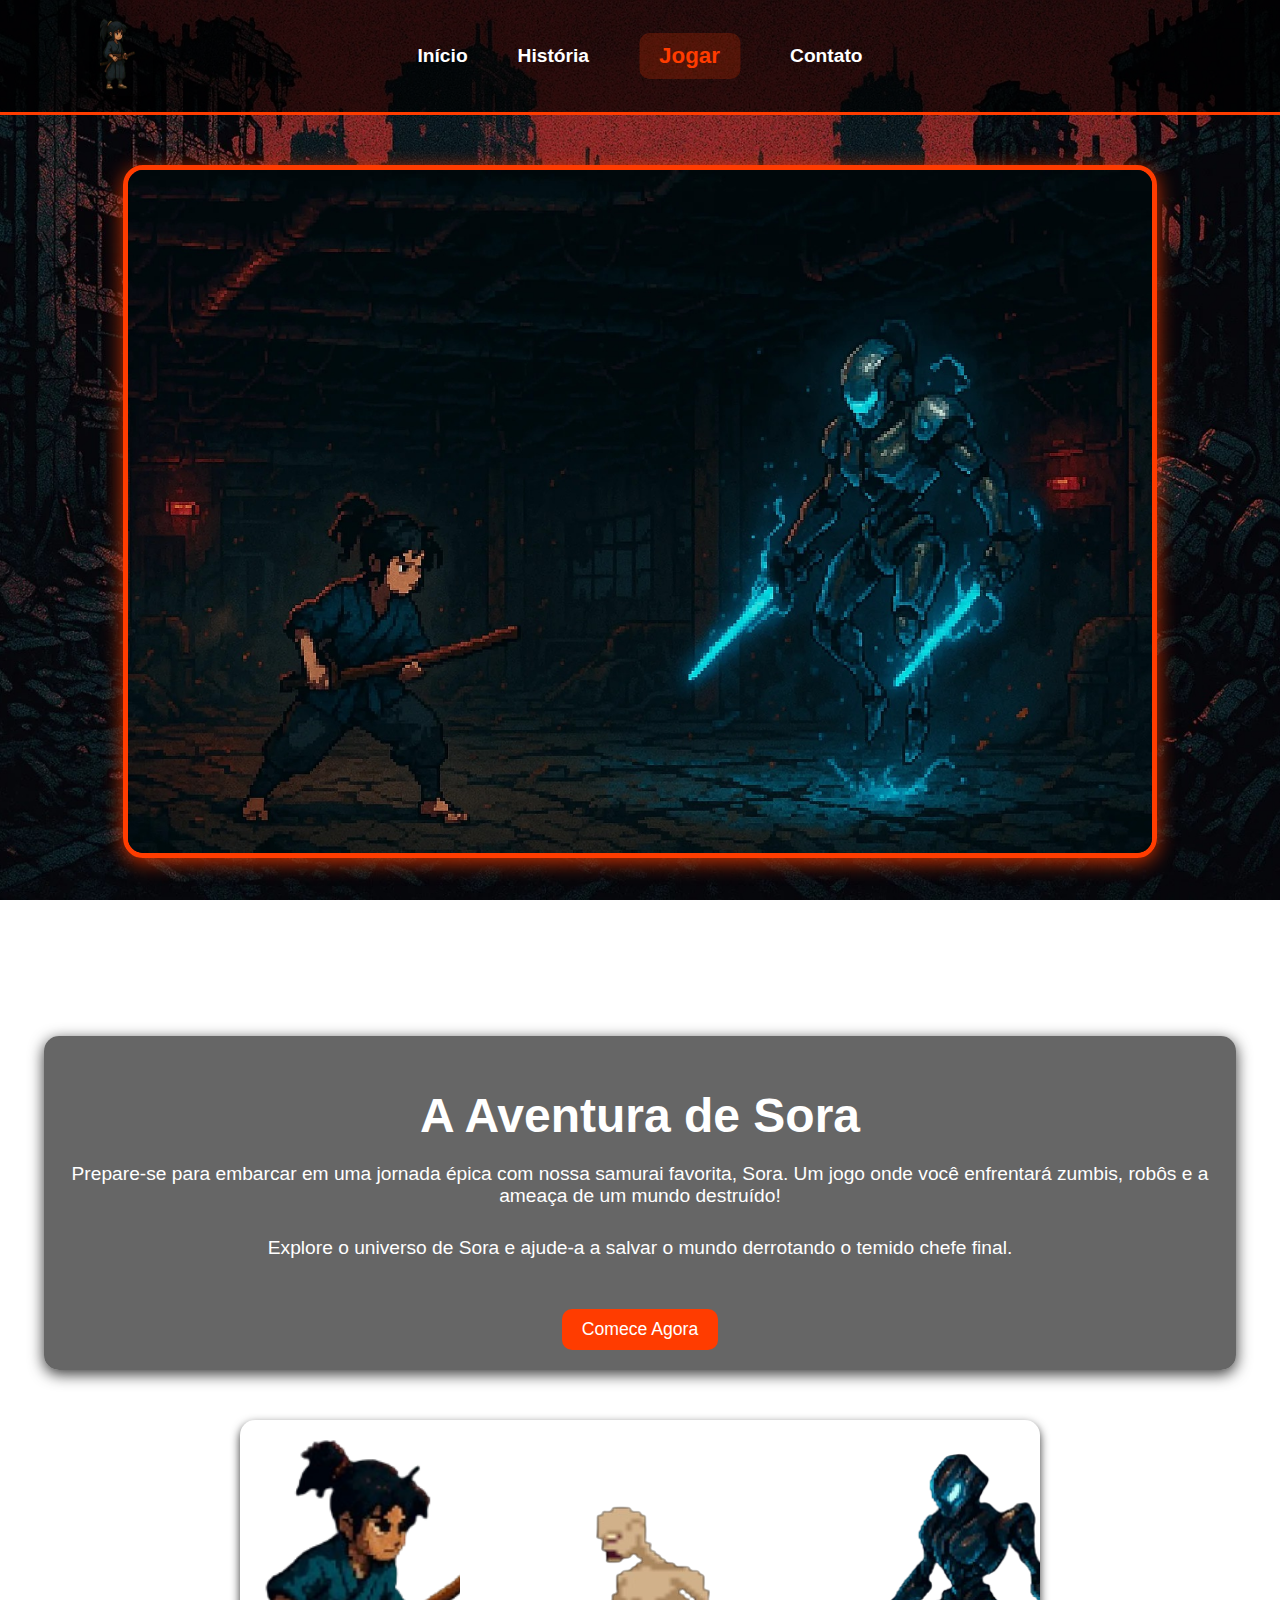
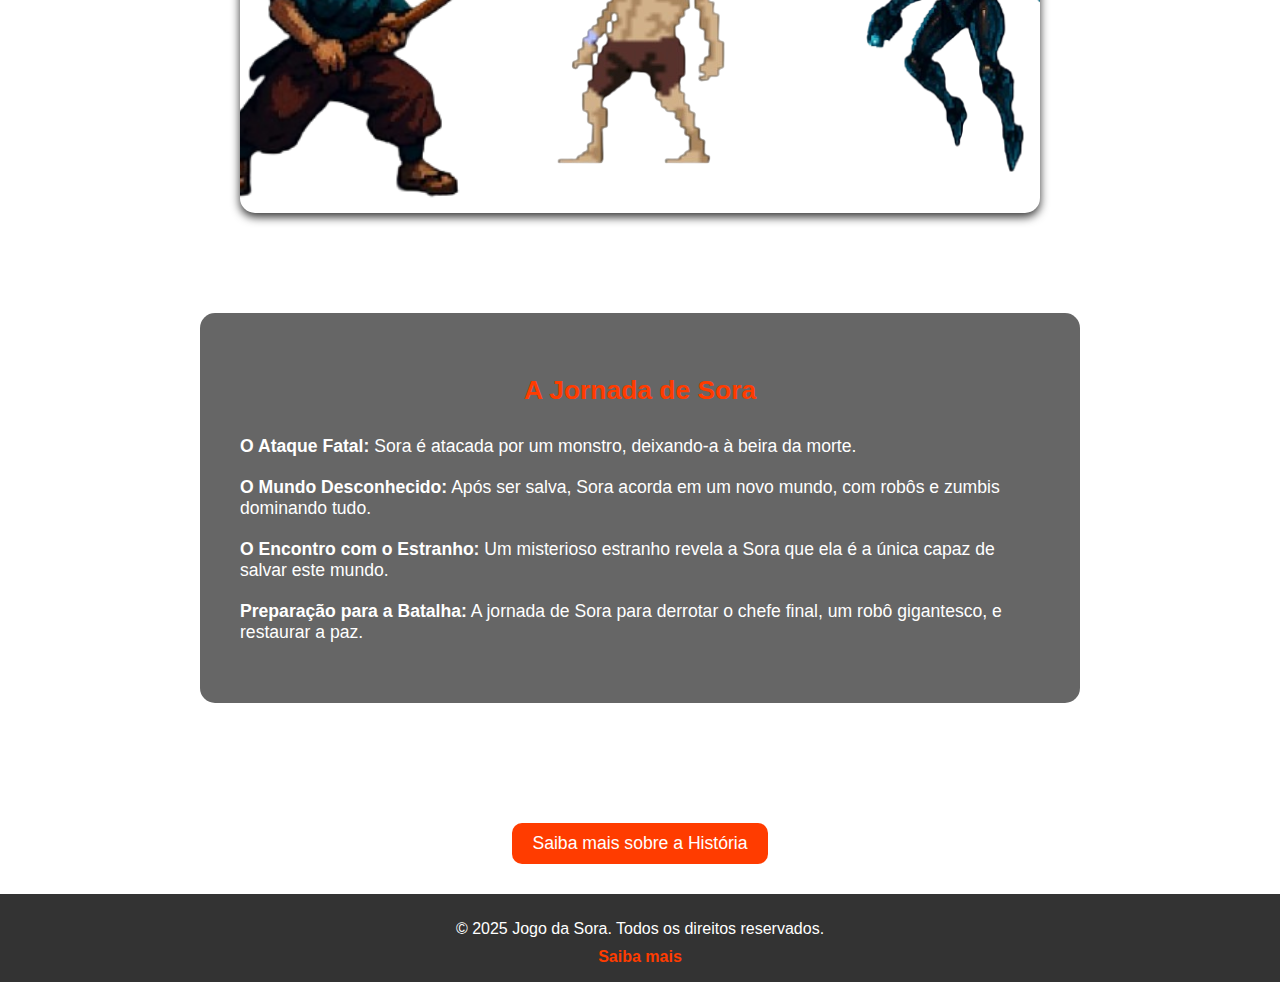
==== index.html @ 1777c026 "Fazendo tela de inicio e do jogo" ====
<!DOCTYPE html>
<html lang="pt-BR">
<head>
  <meta charset="UTF-8" />
  <title>A Aventura de Sora</title>
  <link rel="stylesheet" href="css/style.css">
</head>
<body>
  
  <header>
    <img src="imagens/sora.png" alt="Logo Sora">
    <nav>
      <a href="index.html">Início</a>
      <a href="sobre.html">História</a>
      <a href="jogar.html" class="jogar">Jogar</a>
      <a href="contato.html">Contato</a>
    </nav>
  </header>


  <img src="imagens/boss.jpg" alt="Chefe do Jogo" class="boss-image">

 
  <div class="content">
    <h1>A Aventura de Sora</h1>
    <p>Prepare-se para embarcar em uma jornada épica com nossa samurai favorita, Sora. Um jogo onde você enfrentará zumbis, robôs e a ameaça de um mundo destruído!</p>
    <p>Explore o universo de Sora e ajude-a a salvar o mundo derrotando o temido chefe final.</p>
    <button onclick="window.location.href='jogar.html'">Comece Agora</button>
  </div>

 
  <div class="carousel">
    <img src="imagens/sora_lutando.png" alt="Sora Lutando">
    <img src="imagens/zumbis.png" alt="Zumbis">
    <img src="imagens/robo.png" alt="Robô do Jogo">
  </div>

 
  <div class="timeline">
    <h2>A Jornada de Sora</h2>
    <ul>
      <li><strong>O Ataque Fatal:</strong> Sora é atacada por um monstro, deixando-a à beira da morte.</li>
      <li><strong>O Mundo Desconhecido:</strong> Após ser salva, Sora acorda em um novo mundo, com robôs e zumbis dominando tudo.</li>
      <li><strong>O Encontro com o Estranho:</strong> Um misterioso estranho revela a Sora que ela é a única capaz de salvar este mundo.</li>
      <li><strong>Preparação para a Batalha:</strong> A jornada de Sora para derrotar o chefe final, um robô gigantesco, e restaurar a paz.</li>
    </ul>
  </div>

  
  <div style="text-align:center; margin-top:50px;">
    <button onclick="window.location.href='sobre.html'">Saiba mais sobre a História</button>
  </div>


  <footer>
    <p>© 2025 Jogo da Sora. Todos os direitos reservados.</p>
    <a href="./sobre.html">Saiba mais</a>
  </footer>
</body>
</html>
---- css/style.css ----
body {
  margin: 0;
  font-family: 'Arial', sans-serif;
  background: url("../imagens/cenario.jpg") no-repeat center center fixed;
  background-size: cover;
  color: white;
  overflow-x: hidden;
  font-size: 1.1rem;
  min-height: 100vh; 
  display: flex;
  flex-direction: column;
  align-items: center;
  justify-content: flex-start;
}


header {
  position: relative; 
  display: flex;
  align-items: center;
  background: rgba(0, 0, 0, 0.7);
  padding: 1rem;
  border-bottom: 3px solid #ff3c00;
  width: 100%;
  z-index: 1;
}

header img {
  height: 80px;
  border-radius: 10px;
  box-shadow: 0 4px 10px rgba(0, 0, 0, 0.8);
  margin-left: 100px;
}

nav {
  position: absolute;
  left: 50%;
  transform: translateX(-50%);
  display: flex;
  align-items: center;
  gap: 20px; 
}

nav a {
  color: white;
  margin: 0 15px;
  text-decoration: none;
  font-weight: bold;
  font-size: 1.2rem;
  transition: color 0.3s ease, transform 0.3s ease;
}

nav a:hover {
  color: #ff3c00;
  transform: scale(1.1);
}

nav a.jogar {
  color: #ff3c00;
  font-size: 1.4rem;
  font-weight: bold;
  background: rgba(255, 60, 0, 0.2);
  padding: 10px 20px;
  border-radius: 10px;
}

nav a.jogar:hover {
  background-color: #d73500;
  color: white;
  transform: scale(1.2);
}


.content {
  text-align: center;
  margin-top: 10%;
  padding: 20px;
  max-width: 90%;
  background: rgba(0, 0, 0, 0.6);
  border-radius: 15px;
  box-shadow: 0 4px 15px rgba(0, 0, 0, 0.8);
}

.content h1 {
  font-size: 3rem;
  margin-bottom: 20px;
}

.content p {
  font-size: 1.2rem;
  margin-bottom: 30px;
}


.carousel {
  margin: 50px auto;
  max-width: 800px;
  display: flex;
  overflow: hidden;
  border-radius: 15px;
  box-shadow: 0 4px 10px rgba(0, 0, 0, 0.8);
}

.carousel img {
  width: 100%;
  height: auto;
  object-fit: cover;
  transition: transform 0.3s ease;
}

.carousel img:hover {
  transform: scale(1.05); 
}


.timeline {
  background: rgba(0, 0, 0, 0.6);
  border-radius: 15px;
  padding: 40px;
  margin: 50px 0;
  max-width: 800px;
}

.timeline h2 {
  text-align: center;
  color: #ff3c00;
  margin-bottom: 30px;
}

.timeline ul {
  list-style-type: none;
  padding-left: 0;
}

.timeline li {
  margin: 20px 0;
  color: white;
}


.boss-image {
  display: block;
  margin: 50px auto;
  max-width: 80%;
  height: auto;
  border: 5px solid #ff3c00;
  border-radius: 20px;
  box-shadow: 0 4px 20px rgba(255, 60, 0, 0.8);
  transition: transform 0.3s ease;
}

.boss-image:hover {
  transform: scale(1.05);
}


button {
  background-color: #ff3c00;
  color: white;
  padding: 10px 20px;
  border: none;
  border-radius: 10px;
  cursor: pointer;
  font-size: 1.1rem;
  transition: background-color 0.3s ease;
  margin-top: 20px;
}

button:hover {
  background-color: #d73500;
}


footer {
  text-align: center;
  padding: 1rem;
  background: rgba(0, 0, 0, 0.8);
  color: white;
  position: relative;
  bottom: 0;
  width: 100%;
  margin-top: 30px; 
  font-size: 1rem;
}

footer p {
  margin: 10px 0;
}

footer a {
  color: #ff3c00;
  text-decoration: none;
  font-weight: bold;
}

footer a:hover {
  color: #d73500;
}


@media (max-width: 768px) {
  header {
    flex-direction: column;
    align-items: center;
  }

  .carousel {
    flex-direction: column;
  }

  .content h1 {
    font-size: 2.5rem;
  }

  .content p {
    font-size: 1.1rem;
  }

  .boss-image {
    max-width: 100%;
  }

  footer {
    font-size: 0.9rem;
  }

  nav a {
    font-size: 1.1rem;
  }

  nav a.jogar {
    font-size: 1.2rem;
  }

  
}

@media (max-width: 768px) {
  .jogo-container {
    flex-direction: column;
    align-items: center;
    margin: 30px auto;
  }

  .jogo-container iframe {
    width: 90vw;
    height: auto;
    aspect-ratio: 4 / 3;
  }

  .instrucoes {
    width: 90%;
    max-width: 400px;
    text-align: center;
  }
}
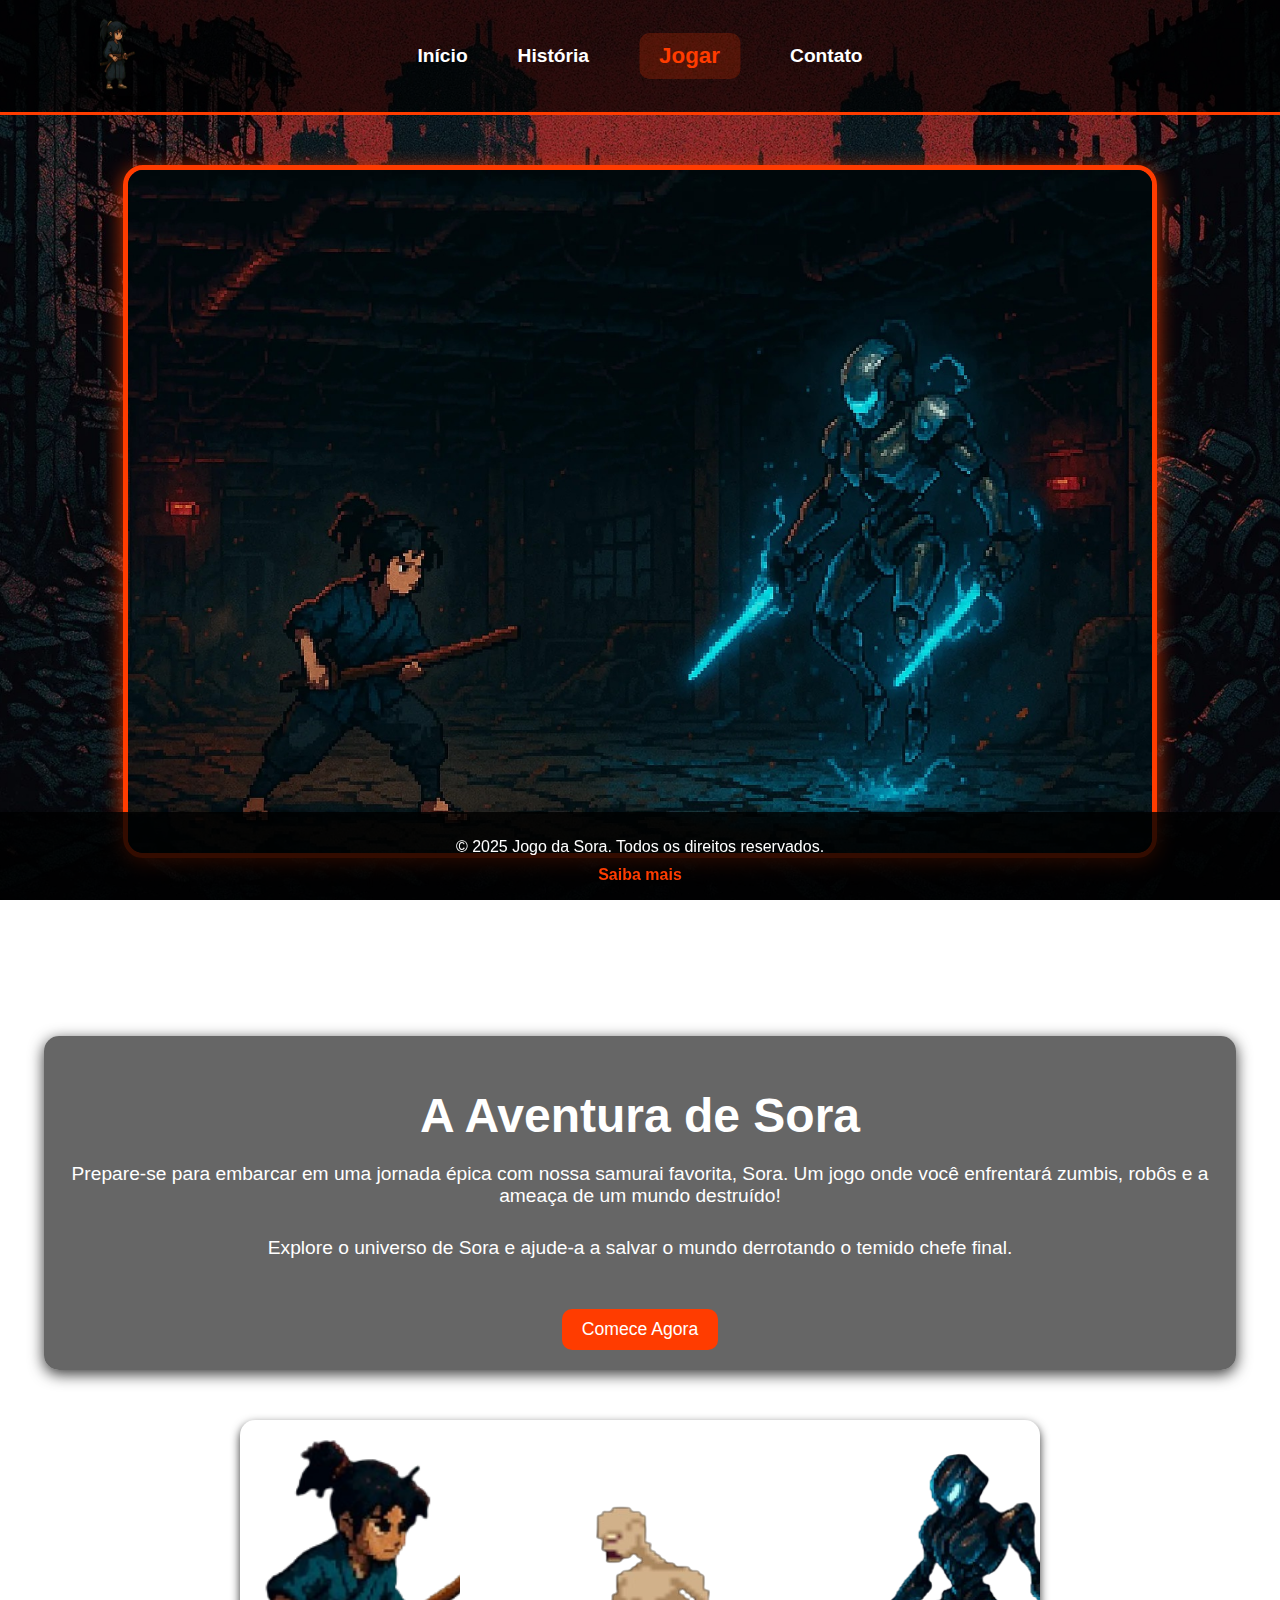
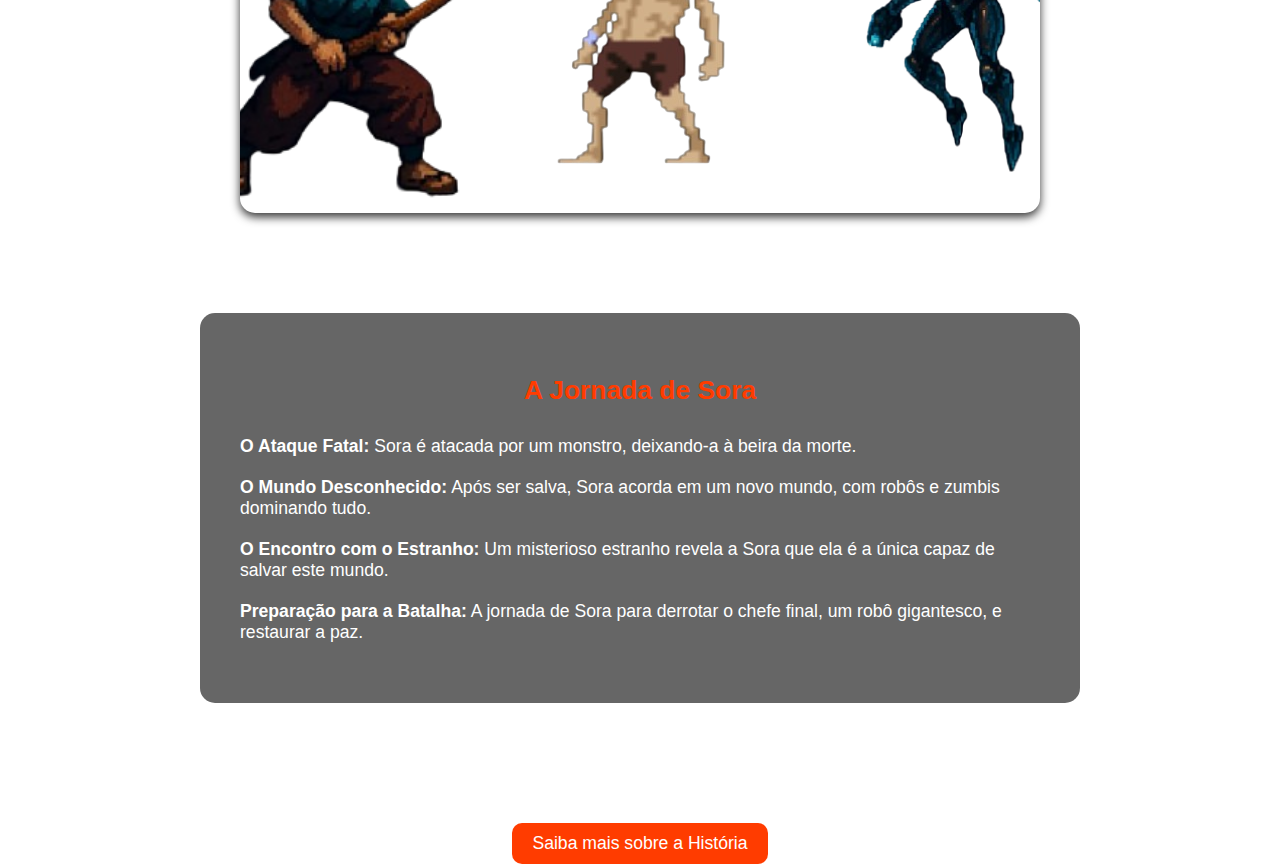
==== commit 07ba178c: "Arrumando o footer" ====
--- a/index.html
+++ b/index.html
@@ -52,7 +52,7 @@
   </div>
 
 
-  <footer>
+  <footer style="position: fixed;">
     <p>© 2025 Jogo da Sora. Todos os direitos reservados.</p>
     <a href="./sobre.html">Saiba mais</a>
   </footer>
--- a/css/style.css
+++ b/css/style.css
@@ -1,7 +1,3 @@
-
-
-
-
 body {
   margin: 0;
   font-family: 'Arial', sans-serif;
@@ -259,7 +255,114 @@
   }
 }
 
-
-
-
-
+form {
+  max-width: 610px; 
+  margin: 50px auto;
+  background: rgba(0, 0, 0, 0.7); 
+  padding: 30px;
+  border-radius: 15px;
+  box-shadow: 0 4px 20px rgba(255, 60, 0, 0.8); 
+  width: 100%; 
+}
+
+form h2 {
+  text-align: center;
+  color: #ff3c00; 
+  margin-bottom: 30px;
+  font-size: 2rem;
+}
+
+form input, form textarea {
+  width: 100%; 
+  padding: 10px;
+  margin-bottom: 15px;
+  background-color: rgba(255, 255, 255, 0.1); 
+  border: 2px solid #ff3c00; 
+  border-radius: 10px;
+  color: white;
+  font-size: 1rem;
+}
+
+form input:focus, form textarea:focus {
+  border-color: #d73500;
+  outline: none;
+}
+
+form button {
+  background-color: #ff3c00;
+  color: white;
+  padding: 15px 30px;
+  border: none;
+  border-radius: 10px;
+  cursor: pointer;
+  font-size: 1.2rem;
+  transition: background-color 0.3s ease;
+  width: 100%; 
+}
+
+form button:hover {
+  background-color: #d73500; 
+}
+
+.popup {
+  display: none; 
+  position: fixed;
+  z-index: 1;
+  left: 0;
+  top: 0;
+  width: 100%;
+  height: 100%;
+  background-color: rgba(0, 0, 0, 0.5); 
+  overflow: auto;
+  padding-top: 100px; 
+}
+
+.popup-content {
+  background-color: #000000;
+  margin: 5% auto;
+  padding: 20px;
+  border-radius: 10px;
+  width: 80%; 
+  max-width: 500px; 
+  text-align: center;
+}
+
+.popup-content h3 {
+  color: #ff3c00; 
+}
+
+.popup .close {
+  color: #aaa;
+  font-size: 28px;
+  font-weight: bold;
+  position: absolute;
+  right: 15px;
+  top: 10px;
+  cursor: pointer;
+}
+
+.popup .close:hover,
+.popup .close:focus {
+  color: #ff3c00;
+  text-decoration: none;
+  cursor: pointer;
+}
+
+.popup button {
+  background-color: #ff3c00;
+  color: white;
+  padding: 10px 20px;
+  border: none;
+  border-radius: 10px;
+  cursor: pointer;
+  font-size: 1rem;
+  transition: background-color 0.3s ease;
+  margin-top: 20px;
+}
+
+.popup button:hover {
+  background-color: #d73500;
+}
+
+
+
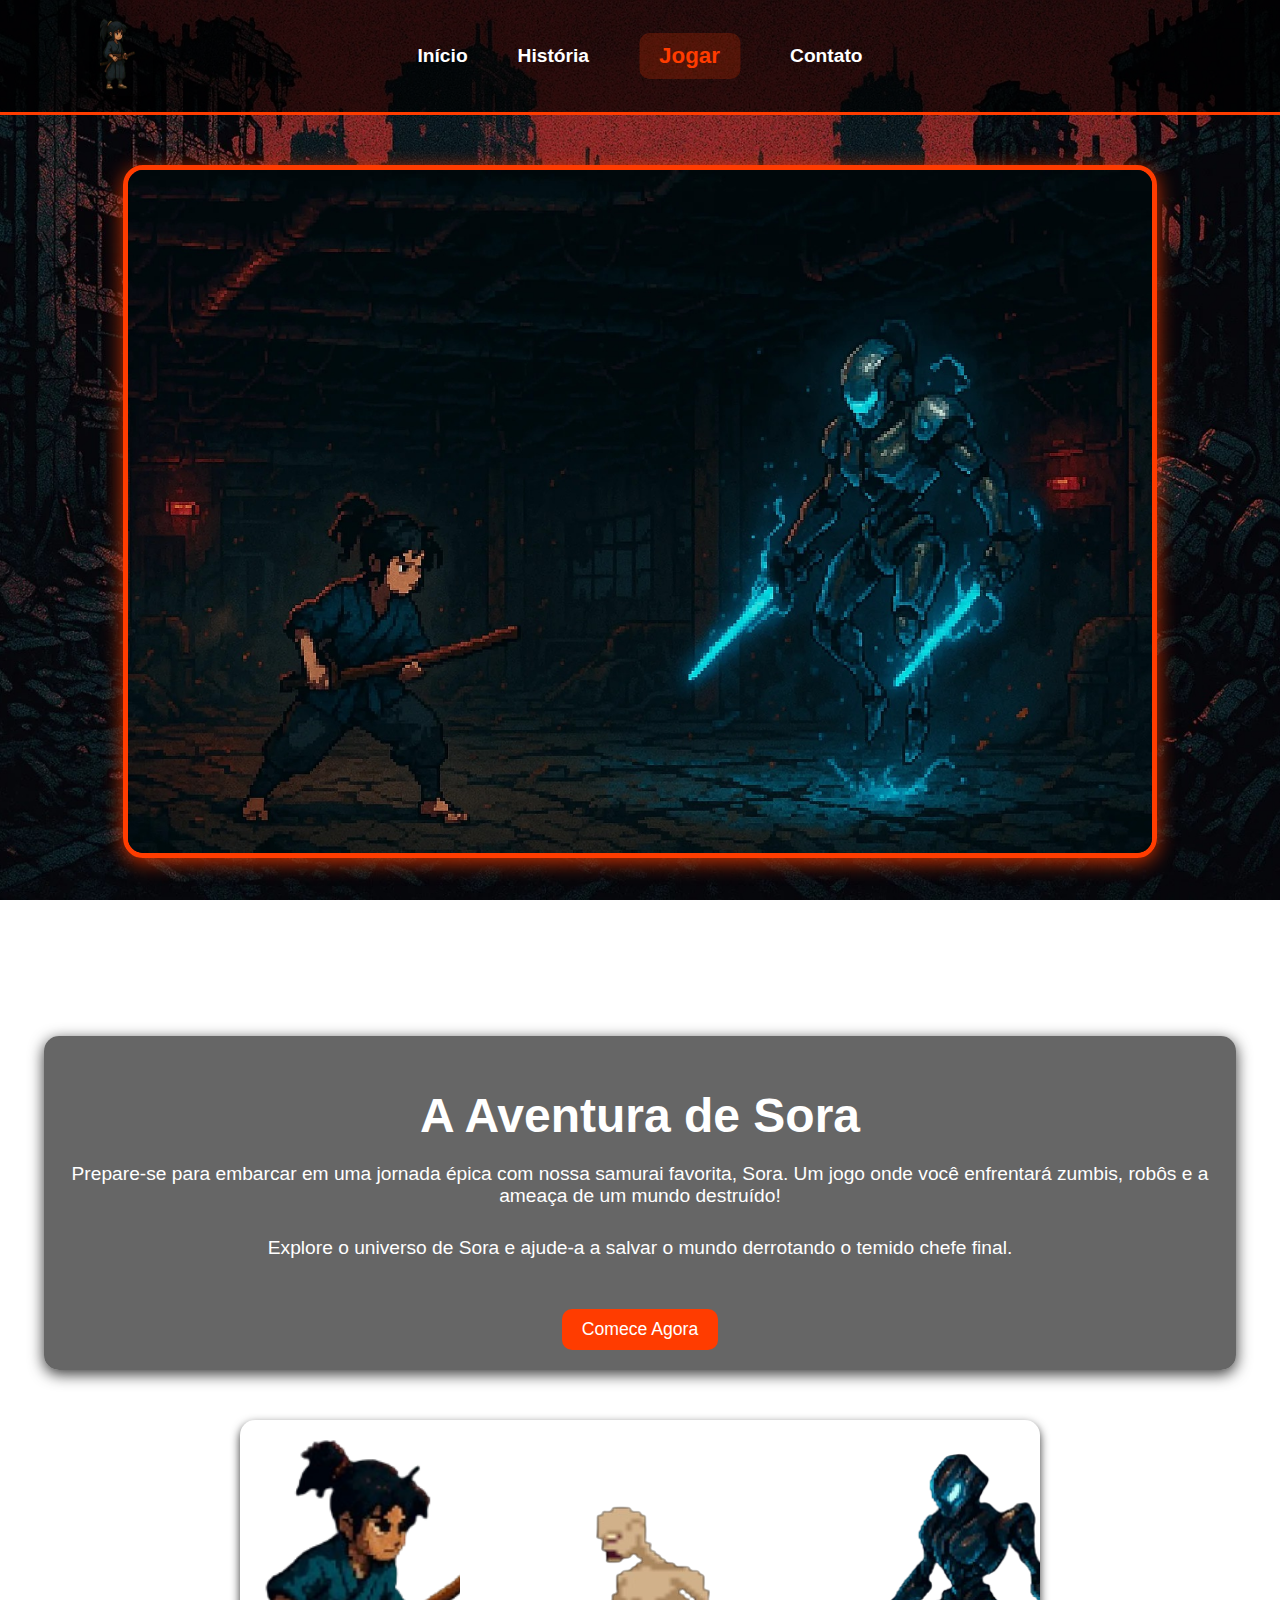
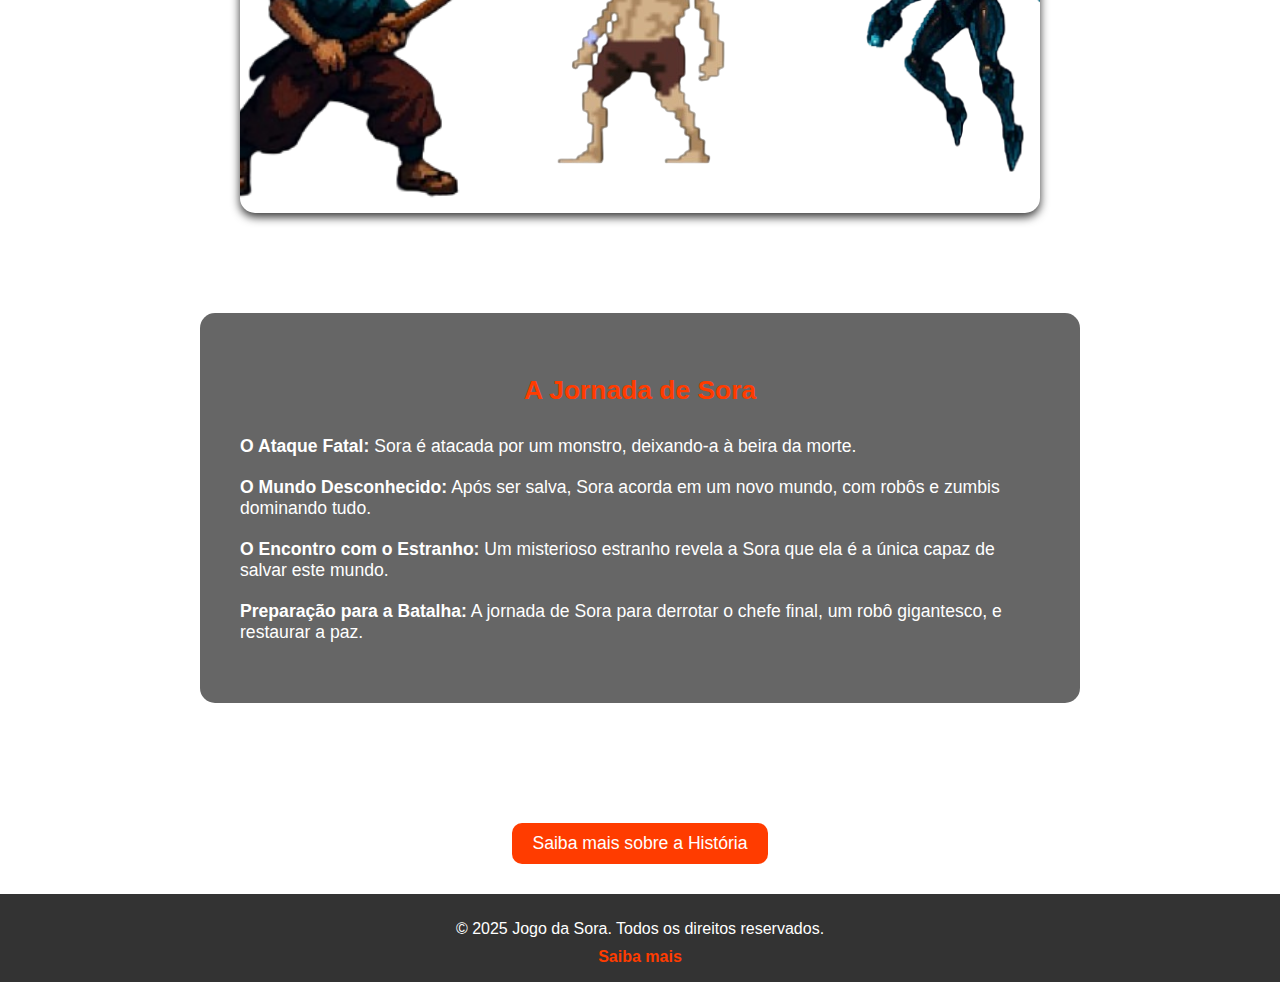
==== commit c09cbae2: "Arrumando Bug Footer" ====
--- a/index.html
+++ b/index.html
@@ -52,7 +52,7 @@
   </div>
 
 
-  <footer style="position: fixed;">
+  <footer>
     <p>© 2025 Jogo da Sora. Todos os direitos reservados.</p>
     <a href="./sobre.html">Saiba mais</a>
   </footer>
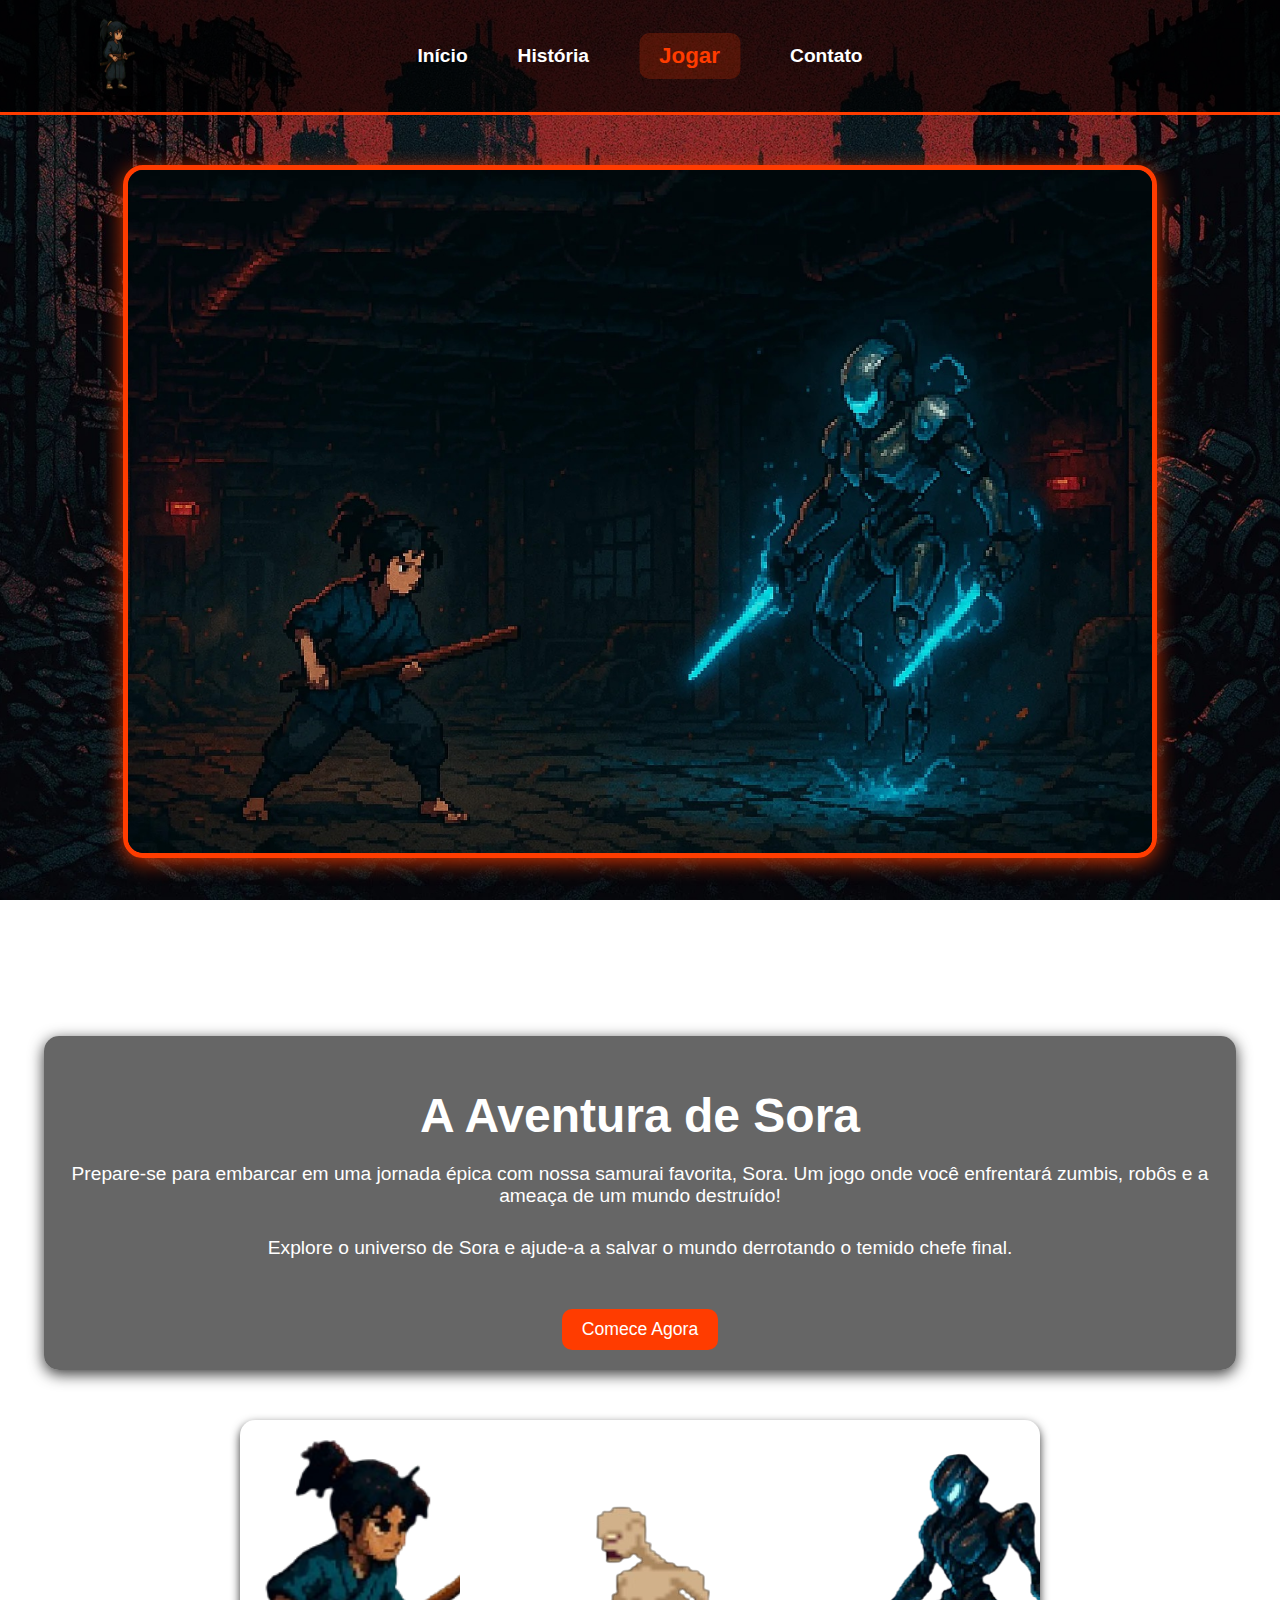
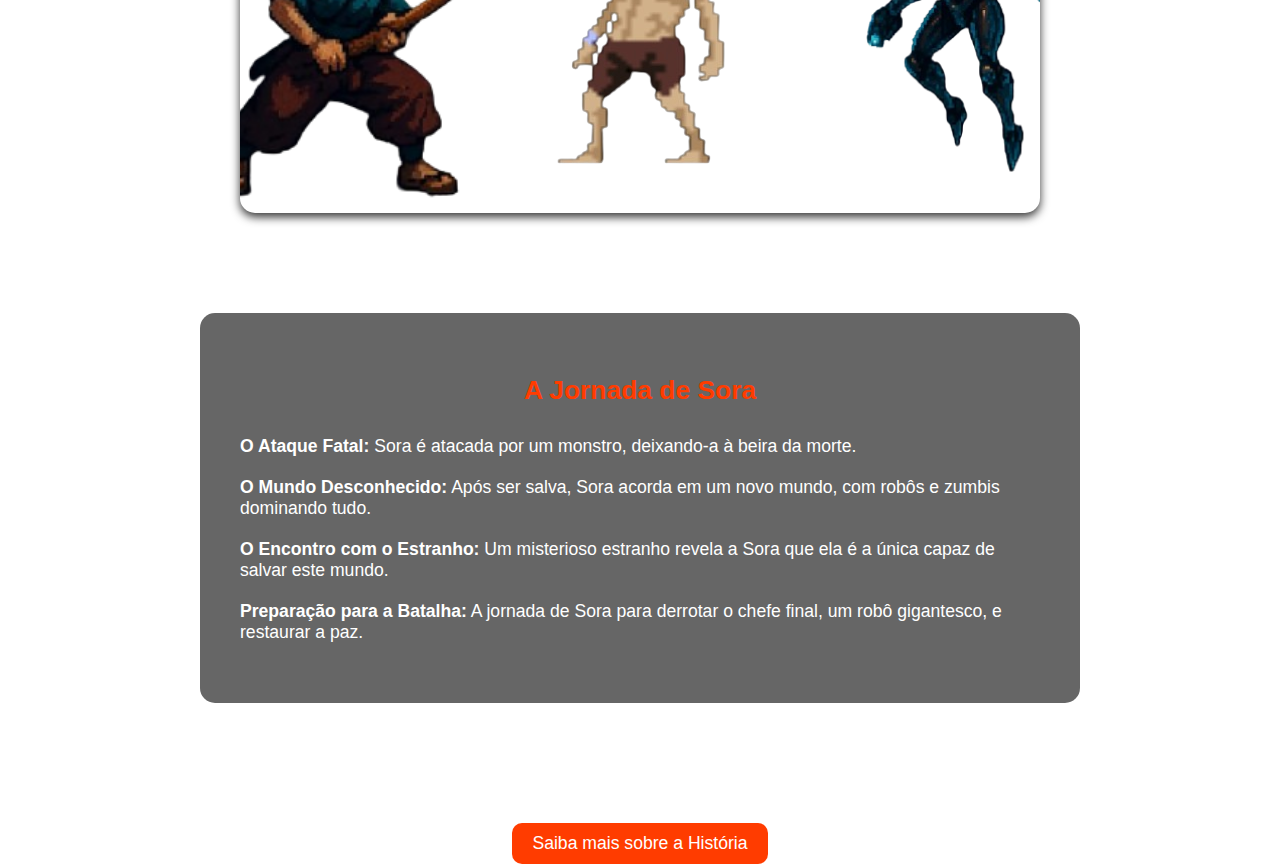
==== commit e87a051c: "Retirando o Footer (Bugado)" ====
--- a/index.html
+++ b/index.html
@@ -52,9 +52,5 @@
   </div>
 
 
-  <footer>
-    <p>© 2025 Jogo da Sora. Todos os direitos reservados.</p>
-    <a href="./sobre.html">Saiba mais</a>
-  </footer>
 </body>
 </html>
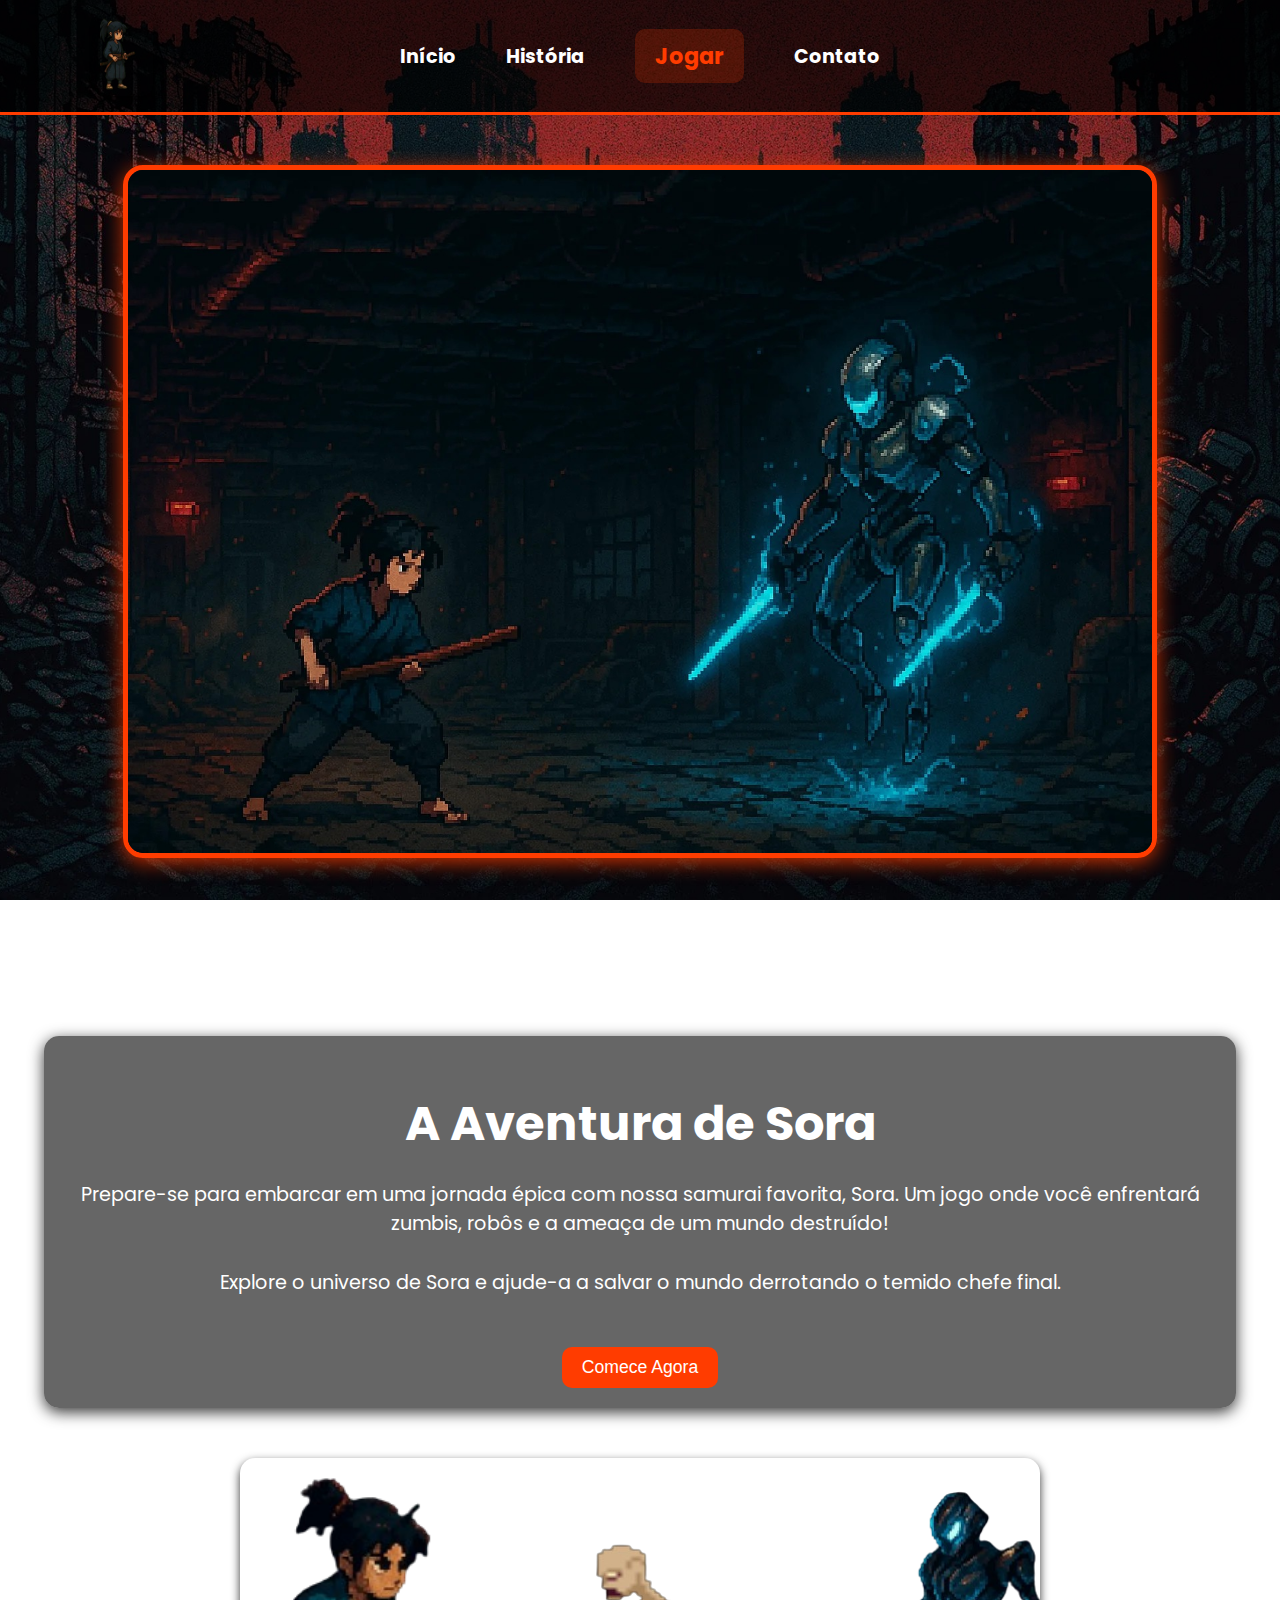
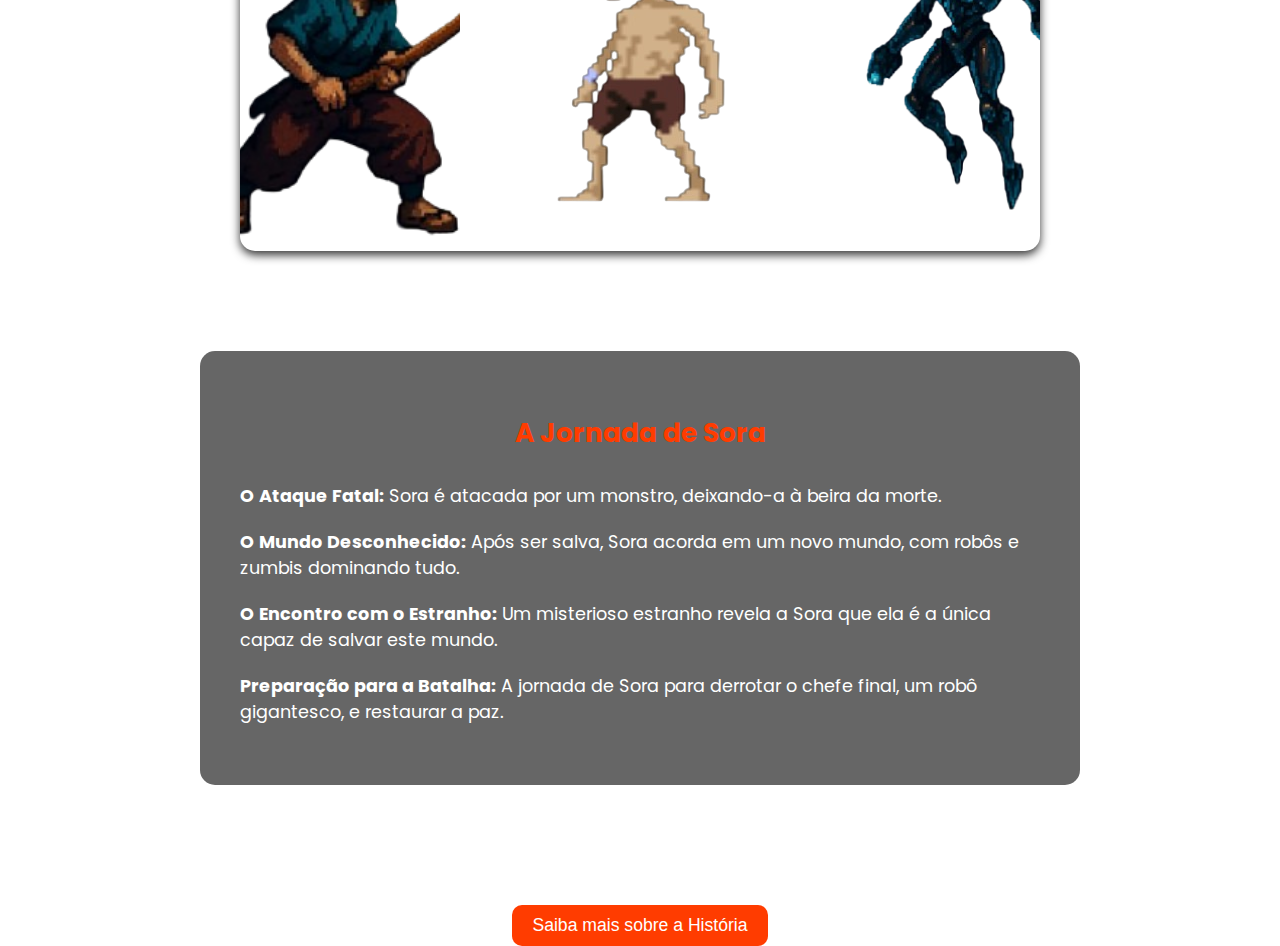
==== commit d073f215: "Trocando a fonte para poppins" ====
--- a/index.html
+++ b/index.html
@@ -4,6 +4,7 @@
   <meta charset="UTF-8" />
   <title>A Aventura de Sora</title>
   <link rel="stylesheet" href="css/style.css">
+  <link href="https://fonts.googleapis.com/css2?family=Poppins&display=swap" rel="stylesheet">
 </head>
 <body>
   
--- a/css/style.css
+++ b/css/style.css
@@ -1,6 +1,6 @@
 body {
   margin: 0;
-  font-family: 'Arial', sans-serif;
+  font-family: 'Poppins', sans-serif;
   background: url("../imagens/cenario.jpg") no-repeat center center fixed;
   background-size: cover;
   color: white;
